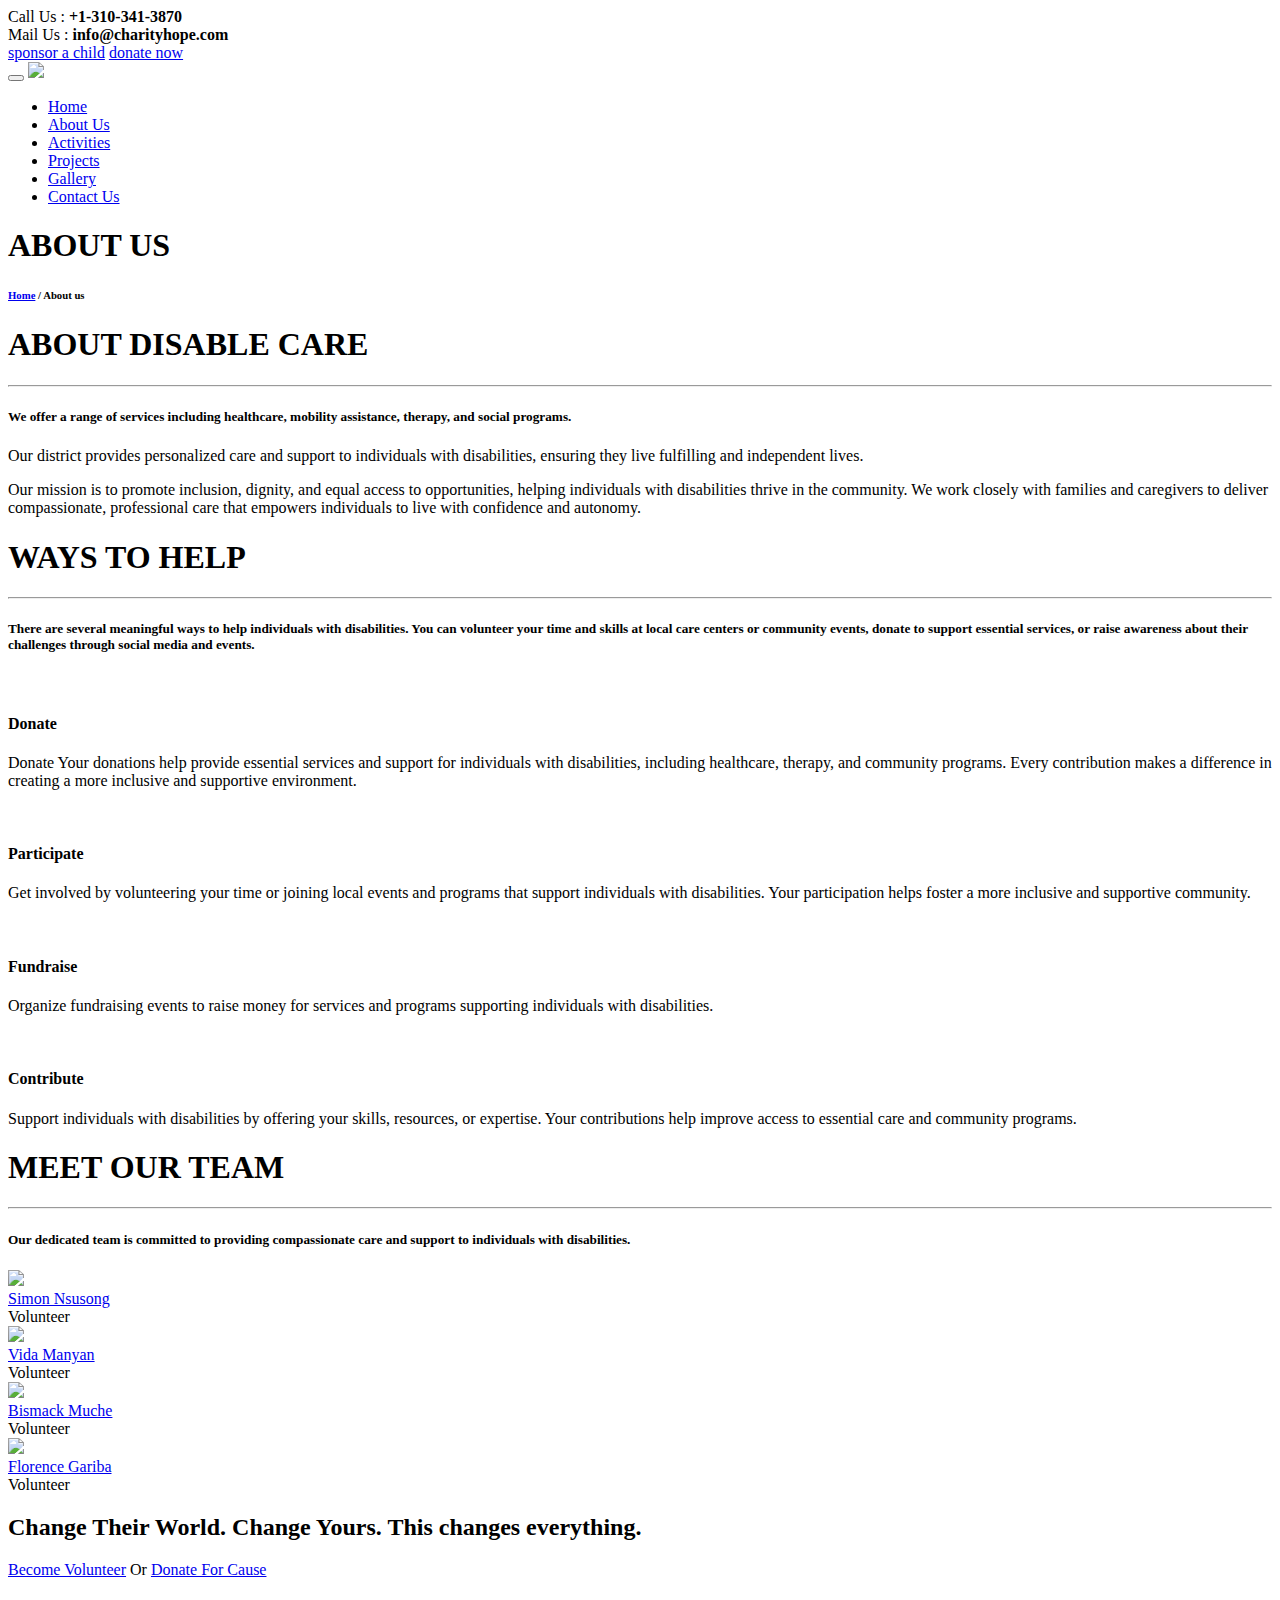
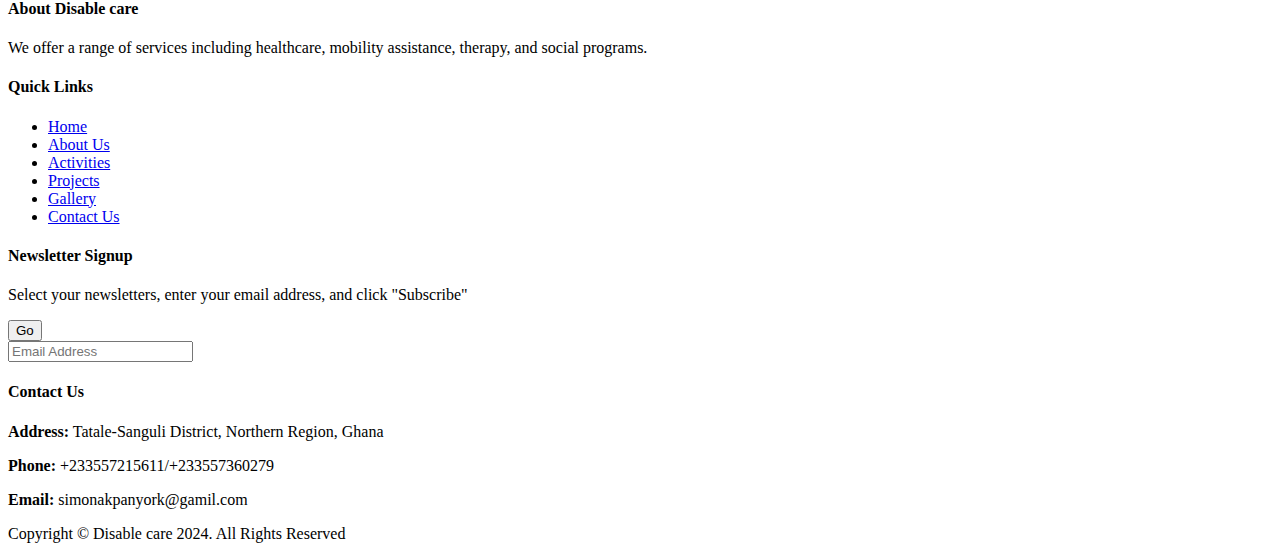
==== about-us.html @ 454b58a0 "Add files via upload" ====
<!--
Template Name: Charity Hope
Title: charity website template free download bootstrap Charity Hope
Description: charity website template with bootstrap framework for free download best suited for ngos charities.
Keyword: charity website template, bootstrap charity template free, charity website templates bootstrap, donation website template free, charity website templates bootstrap free download
Author: Bootstrap Website Templates
Author URI: https://bootstrapwebtemplates.com/
Template URI: https://bootstrapwebtemplates.com/free-download-bootstrap-charity-website-template
Tags: charity, charity hub, donate, donations, foundation, fundraising, ngo, non profit, non-profit, nonprofit, organization, social, volunteer, welfare, Causes
License: Creative Commons Attribution 3.0 Unported
License URL: http://creativecommons.org/licenses/by/3.0/
-->

<!DOCTYPE HTML>
<html class="no-js" lang="de">
<head>
<meta charset="utf-8">
<meta http-equiv="X-UA-Compatible" content="IE=edge">
<meta name="viewport" content="width=device-width, initial-scale=1.0">
<meta name="description" content="">
<meta name="keywords" content="">
<meta name="robots" content="index,follow">

<title>Disability </title>

<link href="css/font-awesome.min.css" rel="stylesheet">
<link href="css/animate.css" rel="stylesheet">
<link href="css/bootsnav.css" rel="stylesheet">
<link href="css/bootstrap.css" rel="stylesheet">
<link href="css/style.css" rel="stylesheet">

<link href='https://fonts.googleapis.com/css?family=Open+Sans:400,700' rel='stylesheet' type='text/css'> 
<link href="https://fonts.googleapis.com/css?family=Kaushan+Script" rel="stylesheet">  
</head>
<body>
<div class="topbar">
<div class="container">
<div class="row"> 
<div class="bar-phone">
<i class="fa fa-phone"></i> <span>Call Us :</span> <strong>+1-310-341-3870</strong>
</div>
<div class="bar-mail">
<i class="fa fa-envelope"></i> <span>Mail Us :</span> <strong>info@charityhope.com</strong>
</div>

</div>
</div>
</div>
<nav class="navbar navbar-default navbar-sticky bootsnav">
<div class="container">
<div class="row"> 
<div class="attr-nav">
<a class="sponsor-button" href="sponsor-a-child.html">sponsor a child</a>
<a class="donation" href="donate.html">donate now</a>
</div>           
<div class="navbar-header">
<button type="button" class="navbar-toggle" data-toggle="collapse" data-target="#navbar-menu">
<i class="fa fa-bars"></i>
</button>
<a class="navbar-brand logo" href="index.html"><img src="images/logo.png" class="img-responsive" /></a>
</div>
<div class="collapse navbar-collapse" id="navbar-menu">
<ul class="nav navbar-nav navbar-right" data-in="fadeInDown" data-out="fadeOutUp">
<li><a href="index.html">Home</a></li>
<li><a href="about-us.html">About Us</a></li>
<li><a href="activities.html">Activities</a></li>
<li><a href="projects.html">Projects</a></li>
<li><a href="gallery.html">Gallery</a></li>
<li><a href="contact.html">Contact Us</a></li>
</ul>
</div>
</div>
</div>
</nav>

<section id="inner-banner">
<div class="overlay">
<div class="container">
<div class="row"> 
<div class="col-sm-6"><h1>ABOUT US</h1></div>
<div class="col-sm-6">
  <h6 class="breadcrumb"><a href="index.html">Home</a> / About us</h6></div>
</div>
</div>
</div>
</section>

<section id="about-sec">
<div class="container">
<div class="row text-center">
<h1>ABOUT DISABLE CARE</h1>
<hr>
<h5> We offer a range of services including healthcare, mobility assistance, therapy, and social programs.</h5>
<p>Our district provides personalized care and support to individuals with disabilities, ensuring they live fulfilling and independent lives.</p>
<p>Our mission is to promote inclusion, dignity, and equal access to opportunities, helping individuals with disabilities thrive in the community. We work closely with families and caregivers to deliver compassionate, professional care that empowers individuals to live with confidence and autonomy.</p>
<div class="text-center">
</div>
</div>
</div>
</section>

<section id="help">
<div class="container">
<div class="row text-center">
<h1>WAYS TO HELP</h1>
<hr>
<h5>There are several meaningful ways to help individuals with disabilities. You can volunteer your time and skills at local care centers or community events, donate to support essential services, or raise awareness about their challenges through social media and events.</h5>
<div class="text-left"> 
<div class="col-md-6 clearfix top-off">
<div class="icon_circle"><i class="fa fa-heartbeat">&nbsp;</i></div>
<div class="help-text">
<h4>Donate</h4>
<div class="line line-50"></div>
<p>Donate

	Your donations help provide essential services and support for individuals with disabilities, including healthcare, therapy, and community programs. Every contribution makes a difference in creating a more inclusive and supportive environment.</p>
</div>
</div>
<div class="col-md-6 clearfix top-off">
<div class="icon_circle"><i class="fa fa-user-plus">&nbsp;</i></div>
<div class="help-text">
<h4>Participate</h4>
<div class="line line-50"></div>
<p>Get involved by volunteering your time or joining local events and programs that support individuals with disabilities. Your participation helps foster a more inclusive and supportive community.</p>
</div>
</div>
<div class="col-md-6 clearfix top-off">
<div class="icon_circle"><i class="fa fa-usd">&nbsp;</i></div>
<div class="help-text">
<h4>Fundraise</h4>
<div class="line line-50"></div>
<p>Organize fundraising events to raise money for services and programs supporting individuals with disabilities.</p>
</div>
</div>
<div class="col-md-6 clearfix top-off">
<div class="icon_circle"><i class="fa fa-credit-card">&nbsp;</i></div>
<div class="help-text">
<h4>Contribute</h4>
<div class="line line-50"></div>
<p>Support individuals with disabilities by offering your skills, resources, or expertise. Your contributions help improve access to essential care and community programs.</p>
</div>
</div>
</div>
</div>
</div>
</section>

<section id="team">
<div class="container">
<div class="row text-center">
<h1>MEET OUR TEAM</h1>
<hr>
<h5>Our dedicated team is committed to providing compassionate care and support to individuals with disabilities.</h5>
<div class="member col-xs-6 col-md-3">
<div class="inner">
<div class="avatar-inner"><img src="images/team1.jpg"></div>
<div class="info"><div class="name"><a href="#"> Simon Nsusong </a></div><div class="regency">Volunteer</div></div>
</div>
</div>

<div class="member col-xs-6 col-md-3">
<div class="inner">
<div class="avatar-inner"><img src="images/team2.jpg"></div>
<div class="info"><div class="name"><a href="#"> Vida Manyan </a></div><div class="regency">Volunteer</div></div>
</div>
</div>

<div class="member col-xs-6 col-md-3">
<div class="inner">
<div class="avatar-inner"><img src="images/team3.jpg"></div>
<div class="info"><div class="name"><a href="#"> Bismack Muche</a></div><div class="regency">Volunteer</div></div>
</div>
</div>

<div class="member col-xs-6 col-md-3">
<div class="inner">
<div class="avatar-inner"><img src="images/team4.jpg"></div>
<div class="info"><div class="name"><a href="#"> Florence Gariba</a></div><div class="regency">Volunteer</div></div>
</div>
</div>

</div>
</div>
</section>

<div class="callout">
<div class="container">
		<div class="row">
			<div class="col-md-6">
				<h2>Change Their World. Change Yours. This changes everything.</h2><!-- /.callout-title -->
			</div><!-- /.columns large-6 -->
			
			<div class="col-md-6">
				<div class="callout-actions">
					<a href="contact.html" class="button">Become Volunteer</a>

					<span class="callout-separator">
						<span>Or</span>
					</span>

					<a href="donate.html" class="button">Donate For Cause</a>
				</div><!-- /.callout-actions -->
			</div><!-- /.columns large-6 -->
		</div><!-- /.row -->
</div>
</div>

<footer class="footer">
		<div class="footer-body">
                <div class="container">
			<div class="row">
				<div class="col-md-3">
					<div class="footer-section">
						<h4 class="footer-section-title">About Disable care</h4><!-- /.footer-section-title -->
						
						<div class="footer-section-body">
							<p>We offer a range of services including healthcare, mobility assistance, therapy, and social programs.</p>
						</div><!-- /.footer-section-body -->
					</div><!-- /.footer-section -->
				</div><!-- /.columns large-3 medium-12 -->
				
				<div class="col-md-3">
					<div class="footer-section">
						<h4 class="footer-section-title">Quick Links</h4><!-- /.footer-section-title -->
						
						<div class="footer-section-body">
							<ul class="list-links">
								<li>
									<a href="index.html">Home</a>
								</li>
								
								<li>
									<a href="about-us.html">About Us</a>
								</li>
								
								<li>
									<a href="activities.html">Activities</a>
								</li>
                                <li>
									<a href="projects.html">Projects</a>
								</li>
								
								<li>
									<a href="gallery.html">Gallery</a>
								</li>
								
								<li>
									<a href="contact.html">Contact Us</a>
								</li>
								
							</ul><!-- /.list-links -->

						</div><!-- /.footer-section-body -->
					</div><!-- /.footer-section -->
				</div><!-- /.columns large-3 medium-12 -->
				
				<div class="col-md-3">
					<div class="footer-section">
						<h4 class="footer-section-title">Newsletter Signup</h4><!-- /.footer-section-title -->
						
						<div class="footer-section-body">
							<p>Select your newsletters, enter your email address, and click "Subscribe"</p>

							<div class="subscribe">
								<form action="?" method="post">
									<input type="submit" value="Go" class="subscribe-btn">
									
									<div class="subscribe-inner">
										<input type="email" id="mail" name="mail" value="" placeholder="Email Address" class="subscribe-field">
									</div><!-- /.subscribe-inner -->
								</form>
							</div><!-- /.subscribe -->
						</div><!-- /.footer-section-body -->
					</div><!-- /.footer-section -->
				</div><!-- /.columns large-3 medium-12 -->
				
				<div class="col-md-3">
					<div class="footer-section">
						<h4 class="footer-section-title">Contact Us</h4><!-- /.footer-section-title -->
						
						<div class="footer-section-body">
							<p><b>Address:</b> Tatale-Sanguli District, Northern Region, Ghana</p>

							<div class="footer-contacts">
								<p>
									<b>
										<i class="fa fa-phone"></i> Phone:
									</b>

									+233557215611/+233557360279
								</p>
								
								<p>
									<b>
										<i class="fa fa-envelope-o"></i> Email:
									</b>

									simonakpanyork@gamil.com
								</p>
							</div><!-- /.footer-contacts -->
						</div><!-- /.footer-section-body -->
					</div><!-- /.footer-section -->
				</div><!-- /.columns large-3 medium-12 -->
			</div><!-- /.row -->
		</div>
        </div><!-- /.footer-body -->

		<div class="bwt-footer-copyright">
<div class="container">
<div class="row">
<div class="col-md-6 copyright">
<div class="left-text">Copyright &copy; Disable care 2024. All Rights Reserved</div>
</div>
        </div>
        </div>
        </div>
	</footer>

<script type="text/javascript" src="js/jquery.min.js"></script>
<script src="js/bootstrap.js"></script>
<script src="js/bootsnav.js"></script>
<script src="js/banner.js"></script>  
<script src="js/script.js"></script>
</body>
</html>
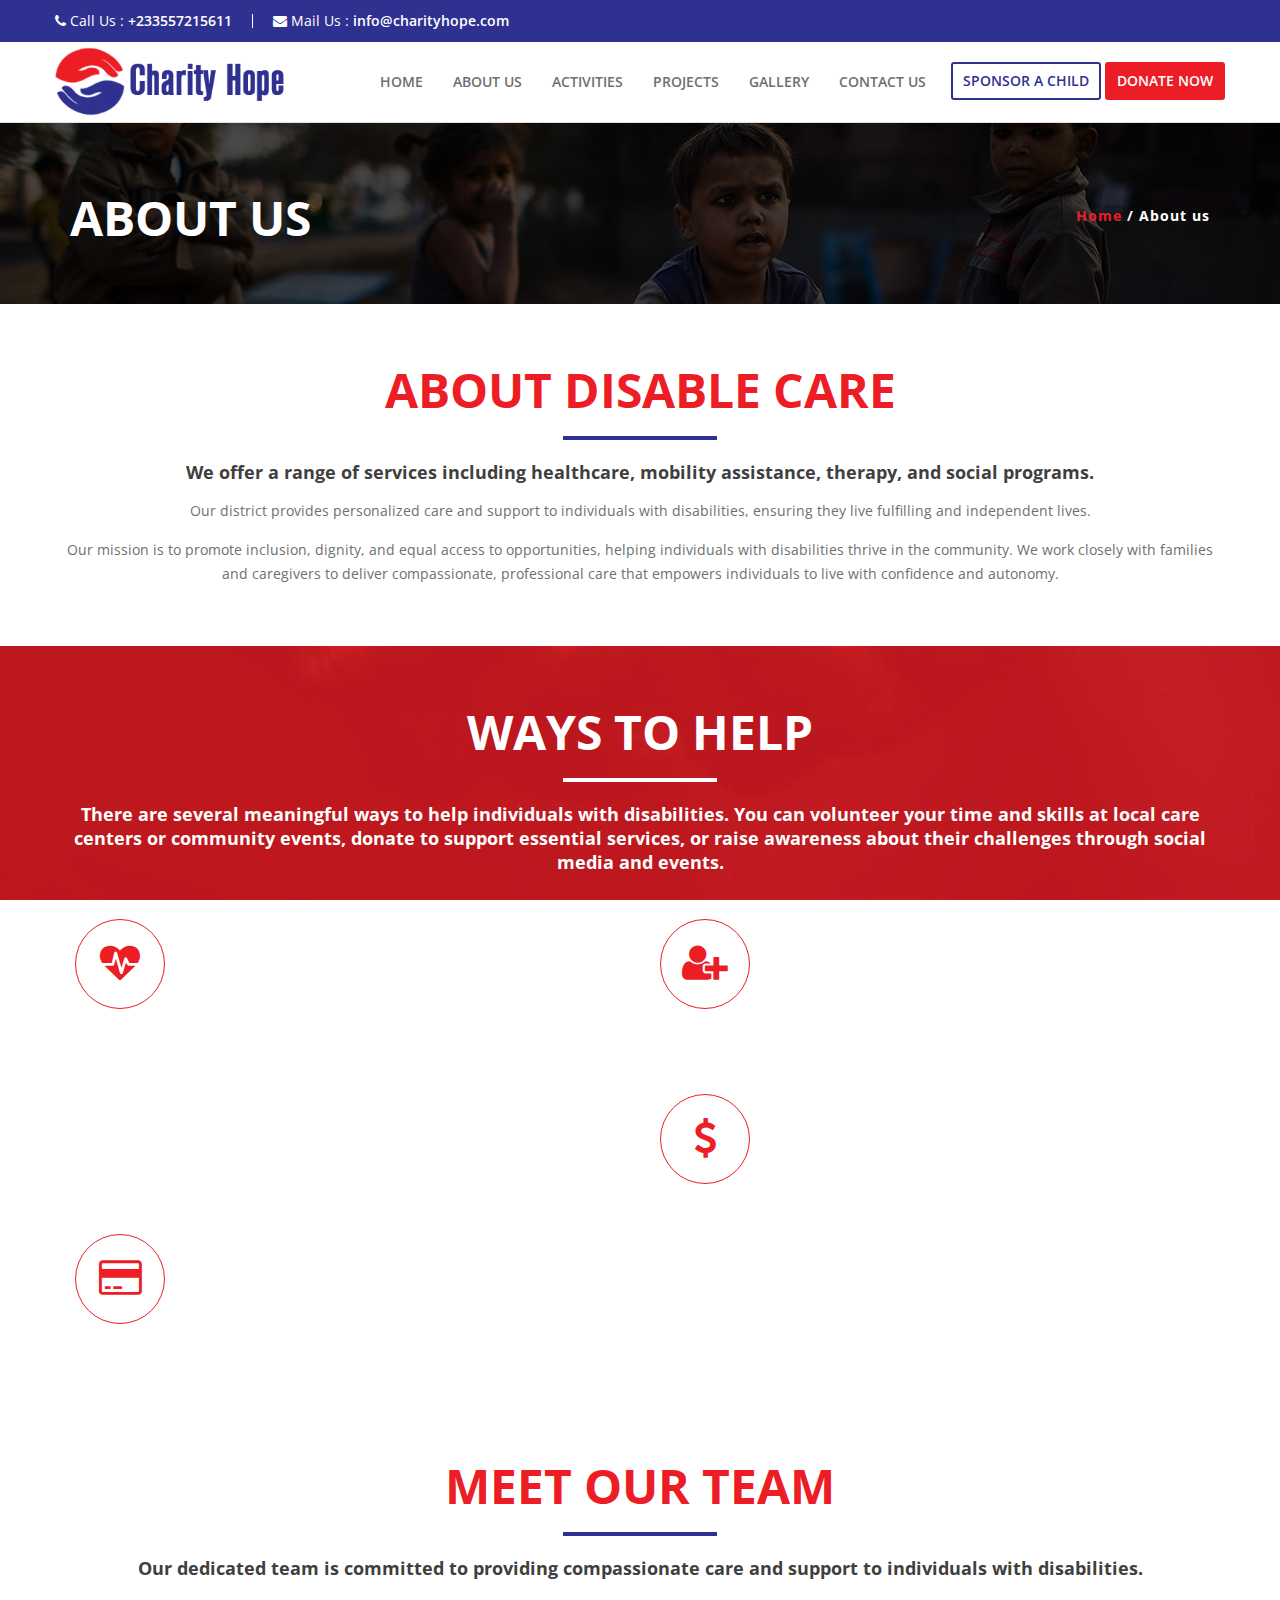
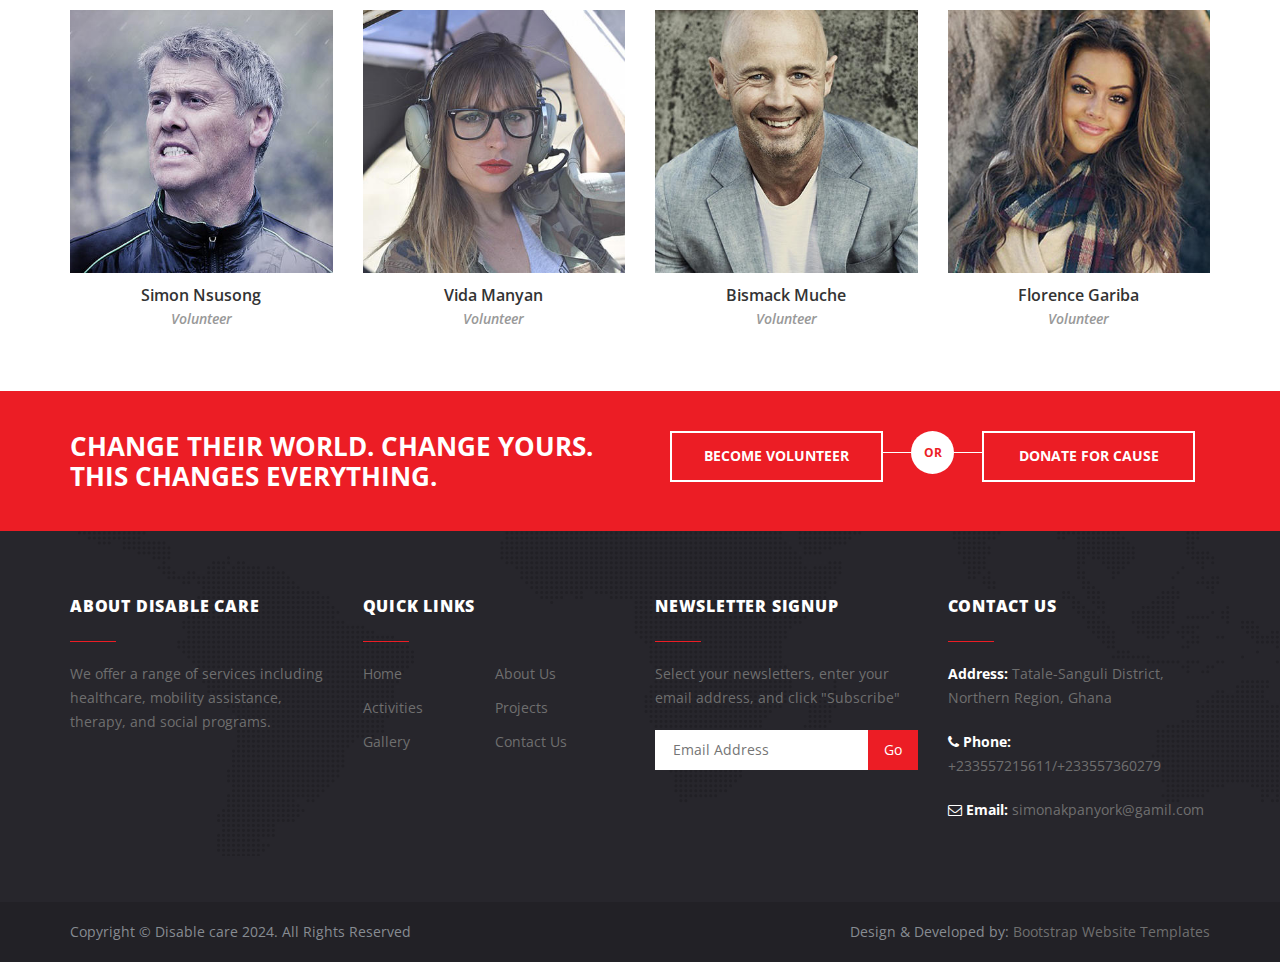
==== commit 311a267f: "number change" ====
--- a/about-us.html
+++ b/about-us.html
@@ -37,7 +37,7 @@
 <div class="container">
 <div class="row"> 
 <div class="bar-phone">
-<i class="fa fa-phone"></i> <span>Call Us :</span> <strong>+1-310-341-3870</strong>
+<i class="fa fa-phone"></i> <span>Call Us :</span> <strong>+233557215611</strong>
 </div>
 <div class="bar-mail">
 <i class="fa fa-envelope"></i> <span>Mail Us :</span> <strong>info@charityhope.com</strong>
--- a/css/bootsnav.css
+++ b/css/bootsnav.css
@@ -0,0 +1,1508 @@
+/* ==============================================================
+
+Template name : Bootsnav - Multi Purpose Header
+Categorie : Bootstrap Menu in CSS
+Author : adamnurdin01
+Version : v.1.1
+Created : 2016-06-02
+Last update : 2016-06-11
+
+============================================================== */
+
+/* MEGAMENU STYLE
+=================================*/
+nav.bootsnav .dropdown.megamenu-fw {
+    position: static;
+}
+
+nav.bootsnav .container {
+    position: relative;
+}
+
+nav.bootsnav .megamenu-fw .dropdown-menu {
+    left: auto;
+}
+
+nav.bootsnav .megamenu-content {
+    padding: 15px;
+    width: 100% !important;
+}
+
+nav.bootsnav .megamenu-content .title{
+    margin-top: 0;
+}
+
+nav.bootsnav .dropdown.megamenu-fw .dropdown-menu {
+    left: 0;
+    right: 0;
+}
+
+/* Navbar
+=================================*/
+nav.navbar.bootsnav{
+    margin-bottom: 0;
+    -moz-border-radius: 0px;
+    -webkit-border-radius: 0px;
+    -o-border-radius: 0px;
+    border-radius: 0px;
+    background-color: #fff;
+    border: none;
+    border-bottom: solid 1px #e0e0e0;
+    z-index: 9;
+}
+
+nav.navbar.bootsnav ul.nav > li > a{
+    color: #6f6f6f;
+    background-color: transparent !important;
+	text-transform:uppercase;
+	font-size:14px;
+	letter-spacing:0px;
+}
+
+nav.navbar.bootsnav ul.nav li.megamenu-fw > a:hover,
+nav.navbar.bootsnav ul.nav li.megamenu-fw > a:focus,
+nav.navbar.bootsnav ul.nav li.active > a:hover,
+nav.navbar.bootsnav ul.nav li.active > a:focus,
+nav.navbar.bootsnav ul.nav li.active > a{
+    background-color: transparent;
+}
+
+nav.navbar.bootsnav .navbar-toggle{
+    background-color: #fff !important;
+    border: none;
+    padding: 0;
+    font-size: 18px;
+    position: relative;
+    top: 5px;
+}
+
+nav.navbar.bootsnav ul.nav .dropdown-menu .dropdown-menu{
+    top: 0;
+    left: 100%;
+}
+
+nav.navbar.bootsnav ul.nav ul.dropdown-menu > li > a{
+    white-space:normal;
+}
+
+
+ul.menu-col{
+    padding: 0;
+    margin: 0;
+    list-style: none;
+}
+
+ul.menu-col li a{
+    color: #6f6f6f;
+}
+
+ul.menu-col li a:hover,
+ul.menu-col li a:focus{
+    text-decoration: none;
+}
+
+/* Navbar Full
+=================================*/
+nav.bootsnav.navbar-full{
+    padding-bottom: 10px;
+    padding-top: 10px;
+}
+
+nav.bootsnav.navbar-full .navbar-header{
+    display: block;
+    width: 100%;
+}
+
+nav.bootsnav.navbar-full .navbar-toggle{
+    display: inline-block;
+    margin-right: 0;
+    position: relative;
+    top: 0;
+    font-size: 30px;
+    -webkit-transition: all 1s ease-in-out;
+	-moz-transition: all 1s ease-in-out;
+	-o-transition: all 1s ease-in-out;
+	-ms-transition: all 1s ease-in-out;
+	transition: all 1s ease-in-out;
+}
+
+nav.bootsnav.navbar-full .navbar-collapse{
+    position: fixed;
+    width: 100%;
+    height: 100% !important;
+    top: 0;
+    left: 0;
+    padding: 0;
+    display: none !important;
+    z-index: 9;
+}
+
+nav.bootsnav.navbar-full .navbar-collapse.in{
+    display: block !important;
+}
+
+nav.bootsnav.navbar-full .navbar-collapse .nav-full{
+    overflow: auto;
+}
+
+nav.bootsnav.navbar-full .navbar-collapse .wrap-full-menu{
+    display: table-cell;
+    vertical-align: middle;
+    background-color: #fff;
+    overflow: auto;
+}
+
+nav.bootsnav.navbar-full .navbar-collapse .nav-full::-webkit-scrollbar {
+    width: 0;
+}
+
+nav.bootsnav.navbar-full .navbar-collapse .nav-full::-moz-scrollbar {
+    width: 0;
+}
+
+nav.bootsnav.navbar-full .navbar-collapse .nav-full::-ms-scrollbar {
+    width: 0;
+}
+
+nav.bootsnav.navbar-full .navbar-collapse .nav-full::-o-scrollbar {
+    width: 0;
+}
+
+
+nav.bootsnav.navbar-full .navbar-collapse ul.nav{
+    display: block;
+    width: 100%;
+    overflow: auto;
+}
+
+nav.bootsnav.navbar-full .navbar-collapse ul.nav a:hover,
+nav.bootsnav.navbar-full .navbar-collapse ul.nav a:focus,
+nav.bootsnav.navbar-full .navbar-collapse ul.nav a{
+    background-color: transparent;
+}
+
+nav.bootsnav.navbar-full .navbar-collapse ul.nav > li{
+    float: none;
+    display: block;
+    text-align: center;
+}
+
+nav.bootsnav.navbar-full .navbar-collapse ul.nav > li > a{
+    display: table;
+    margin: auto;
+    text-transform: uppercase;
+    font-weight: bold;
+    letter-spacing: 2px;
+    font-size: 24px;
+    padding: 10px 15px;
+}
+
+li.close-full-menu > a{
+    padding-top: 0px !important;
+    padding-bottom: 0px !important;
+}
+
+li.close-full-menu{
+    padding-top: 30px !important;
+    padding-bottom: 30px !important;
+}
+
+/* Atribute Navigation
+=================================*/
+.attr-nav{
+    float: right;
+    display: inline-block;
+    margin-left: 40px;
+    margin-right: 0px;
+}
+
+.attr-nav > ul{
+    padding: 0;
+    margin: 0 0 -7px 0;
+    list-style: none;
+    display: inline-block;
+}
+
+.attr-nav > ul > li{
+    float: left;
+    display: block;
+}
+
+.attr-nav > ul > li > a{
+    color: #6f6f6f;
+    display: block;
+    padding: 28px 15px;
+    position: relative;
+}
+
+.attr-nav > ul > li > a span.badge{
+    position: absolute;
+    top: 50%;
+    margin-top: -15px;
+    right: 5px;
+    font-size: 10px;
+    padding: 0;
+    width: 15px;
+    height: 15px;
+    padding-top: 2px;
+}
+
+.attr-nav > ul > li.dropdown ul.dropdown-menu{
+    -moz-border-radius: 0px;
+    -webkit-border-radius: 0px;
+    -o-border-radius: 0px;
+    border-radius: 0px;
+    -moz-box-shadow: 0px 0px 0px;
+    -webkit-box-shadow: 0px 0px 0px;
+    -o-box-shadow: 0px 0px 0px;
+    box-shadow: 0px 0px 0px;
+    border: solid 1px #e0e0e0;
+}
+
+ul.cart-list{
+    padding: 0 !important;
+    width: 250px !important;
+}
+
+ul.cart-list > li{
+    position: relative;
+    border-bottom: solid 1px #efefef;
+    padding: 15px 15px 23px 15px !important;
+}
+
+ul.cart-list > li > a.photo{
+    padding: 0 !important;
+    margin-right: 15px;
+    float: left;
+    display: block;
+    width: 50px;
+    height: 50px;
+    left: 15px;
+    top: 15px;
+}
+
+ul.cart-list > li img{
+    width: 50px;
+    height: 50px;
+    border: solid 1px #efefef;
+}
+
+ul.cart-list > li > h6{
+    margin: 0;
+}
+
+ul.cart-list > li > h6 > a.photo{
+    padding: 0 !important;
+    display: block;
+}
+
+ul.cart-list > li > p{
+    margin-bottom: 0;
+}
+
+ul.cart-list > li.total{
+    background-color: #f5f5f5;
+    padding-bottom: 15px !important;
+}
+
+ul.cart-list > li.total > .btn{
+    display: inline-block;
+    border-bottom: solid 1px #efefef !important;
+}
+
+ul.cart-list > li .price{
+    font-weight: bold;
+}
+
+ul.cart-list > li.total > span{
+    padding-top: 8px;
+}
+
+/* Top Search
+=================================*/
+.top-search{
+    background-color: #333;
+    padding: 10px 0;
+    display: none;
+}
+
+.top-search input.form-control{
+    background-color: transparent;
+    border: none;
+    -moz-box-shadow: 0px 0px 0px;
+    -webkit-box-shadow: 0px 0px 0px;
+    -o-box-shadow: 0px 0px 0px;
+    box-shadow: 0px 0px 0px;
+    color: #fff;
+    height: 40px;
+    padding: 0 15px;
+}
+
+.top-search .input-group-addon{
+    background-color: transparent;
+    border: none;
+    color: #fff;
+    padding-left: 0;
+    padding-right: 0;
+}
+
+.top-search .input-group-addon.close-search{
+    cursor: pointer;
+}
+
+/* Side Menu
+=================================*/
+body{
+    -webkit-transition: all 0.3s ease-in-out;
+	-moz-transition: all 0.3s ease-in-out;
+	-o-transition: all 0.3s ease-in-out;
+	-ms-transition: all 0.3s ease-in-out;
+	transition: all 0.3s ease-in-out;
+}
+
+body.on-side{
+    margin-left: -280px;
+}
+
+.side{
+    position: fixed;
+    top: 0;
+    right: -280px;
+    width: 280px;
+    padding: 25px 30px;
+    height: 100%;
+    display: block;
+    background-color: #333;
+    -webkit-transition: all 0.3s ease-in-out;
+	-moz-transition: all 0.3s ease-in-out;
+	-o-transition: all 0.3s ease-in-out;
+	-ms-transition: all 0.3s ease-in-out;
+	transition: all 0.3s ease-in-out;
+    z-index: 9;
+}
+
+.side.on{
+    right: 0;
+}
+
+.side .close-side{
+    float: right;
+    color: #fff;
+    position: relative;
+    z-index: 2;
+    font-size: 16px;
+}
+
+.side .widget{
+    position: relative;
+    z-index: 1;
+    margin-bottom: 25px;
+}
+
+.side .widget .title{
+    color: #fff;
+    margin-bottom: 15px;
+}
+
+.side .widget ul.link{
+    padding: 0;
+    margin: 0;
+    list-style: none;
+}
+
+.side .widget ul.link li a{
+    color: #9f9f9f;
+    letter-spacing: 1px;
+}
+
+.side .widget ul.link li a:focus,
+.side .widget ul.link li a:hover{
+    color: #fff;
+    text-decoration: none;
+}
+
+/* Share
+=================================*/
+nav.navbar.bootsnav .share{
+    padding: 0 30px;
+    margin-bottom: 30px;
+}
+
+nav.navbar.bootsnav .share ul{
+    display: inline-block;
+    padding: 0;
+    margin: 0 0 -7px 0;
+    list-style: none;
+}
+
+nav.navbar.bootsnav .share ul > li{
+    float: left;
+    display: block;
+    margin-right: 5px;
+}
+
+nav.navbar.bootsnav .share ul > li > a{
+    display: table-cell;
+    vertical-align: middle;
+    text-align: center;
+    width: 35px;
+    height: 35px;
+    -moz-border-radius: 50%;
+    -webkit-border-radius: 50%;
+    -o-border-radius: 50%;
+    border-radius: 50%;
+    background-color: #cfcfcf;
+    color: #fff;
+}
+
+/* Transparent
+=================================*/
+nav.navbar.bootsnav.navbar-fixed{
+    position: fixed;
+    display: block;
+    width: 100%;
+}
+
+nav.navbar.bootsnav.no-background{
+    -webkit-transition: all 1s ease-in-out;
+	-moz-transition: all 1s ease-in-out;
+	-o-transition: all 1s ease-in-out;
+	-ms-transition: all 1s ease-in-out;
+	transition: all 1s ease-in-out;
+}
+
+/* Navbar Sticky
+=================================*/
+.wrap-sticky{
+    position: relative;
+    -webkit-transition: all 0.3s ease-in-out;
+	-moz-transition: all 0.3s ease-in-out;
+	-o-transition: all 0.3s ease-in-out;
+	-ms-transition: all 0.3s ease-in-out;
+	transition: all 0.3s ease-in-out;
+}
+
+.wrap-sticky nav.navbar.bootsnav{
+    position: absolute;
+    width: 100%;
+    left: 0;
+    top: 0;
+	z-index:999999;
+}
+
+.wrap-sticky nav.navbar.bootsnav.sticked{
+    position: fixed;
+    -webkit-transition: all 0.2s ease-in-out;
+	-moz-transition: all 0.2s ease-in-out;
+	-o-transition: all 0.2s ease-in-out;
+	-ms-transition: all 0.2s ease-in-out;
+	transition: all 0.2s ease-in-out;
+}
+
+body.on-side .wrap-sticky nav.navbar.bootsnav.sticked{
+    left: -280px;
+}
+
+/* Navbar Responsive
+=================================*/
+@media (min-width: 1024px) and (max-width:1400px) {
+    body.wrap-nav-sidebar .wrapper .container{
+        width: 100%;
+        padding-left: 30px;
+        padding-right: 30px;
+    }
+}
+
+@media (min-width: 1024px) {
+    /* General Navbar
+    =================================*/
+    nav.navbar.bootsnav ul.nav .dropdown-menu .dropdown-menu{
+        margin-top: -2px;
+    }
+
+    nav.navbar.bootsnav ul.nav.navbar-right .dropdown-menu .dropdown-menu{
+        left: -200px;
+    }
+    
+    nav.navbar.bootsnav ul.nav > li > a{
+        padding: 30px 0 30px 30px;
+        font-weight: 600;
+    }
+    nav.navbar.bootsnav ul.dropdown-menu.megamenu-content .content ul.menu-col li a:hover, .side .widget ul.link li a:hover, .side .widget ul.link li a:focus, .check-list li::before, ul.cart-list > li > h6 > a, .attr-nav > ul > li > a:hover, .attr-nav > ul > li > a:focus, nav.navbar-sidebar ul.nav li.dropdown.on > a, nav.navbar-sidebar .dropdown .megamenu-content .col-menu.on .title, nav.navbar-sidebar ul.nav li.dropdown ul.dropdown-menu li a:hover, nav.navbar ul.nav li.dropdown.on > a, nav.navbar.navbar-inverse ul.nav li.dropdown.on > a, nav.navbar-sidebar ul.nav li.dropdown.on ul.dropdown-menu li.dropdown.on > a, nav.navbar .dropdown .megamenu-content .col-menu.on .title, nav.navbar ul.nav > li > a:hover, nav.navbar ul.nav > li.active > a:hover, nav.navbar ul.nav li.active > a, nav.navbar li.dropdown ul.dropdown-menu > li a:hover{
+	color: #ec1d25;	
+	}
+    nav.navbar.bootsnav ul.nav > li.dropdown > a.dropdown-toggle:after{
+        font-family: 'FontAwesome';
+        content: "\f0d7";
+        margin-left: 5px;
+        margin-top: 2px;
+    }
+    
+    nav.navbar.bootsnav li.dropdown ul.dropdown-menu{
+        -moz-box-shadow: 0px 0px 0px;
+        -webkit-box-shadow: 0px 0px 0px;
+        -o-box-shadow: 0px 0px 0px;
+        box-shadow: 0px 0px 0px;
+        -moz-border-radius: 0px;
+        -webkit-border-radius: 0px;
+        -o-border-radius: 0px;
+        border-radius: 0px;
+        padding: 0;
+        width: 200px;
+        background: #fff;
+        border: solid 1px #e0e0e0;
+        border-top: solid 5px;
+    }
+    
+    nav.navbar.bootsnav li.dropdown ul.dropdown-menu > li a:hover,
+    nav.navbar.bootsnav li.dropdown ul.dropdown-menu > li a:hover{
+        background-color: transparent;
+    }
+    
+    nav.navbar.bootsnav li.dropdown ul.dropdown-menu > li > a{
+        padding: 10px 15px;
+        border-bottom: solid 1px #eee;
+        color: #6f6f6f;
+    }
+    
+    nav.navbar.bootsnav li.dropdown ul.dropdown-menu > li:last-child > a{
+        border-bottom: none;
+    }
+    
+    nav.navbar.bootsnav ul.navbar-right li.dropdown ul.dropdown-menu li a{
+        text-align: right;
+    }
+    
+    nav.navbar.bootsnav li.dropdown ul.dropdown-menu li.dropdown > a.dropdown-toggle:before{
+        font-family: 'FontAwesome';
+        float: right;
+        content: "\f105";
+        margin-top: 0;
+    }
+    
+    nav.navbar.bootsnav ul.navbar-right li.dropdown ul.dropdown-menu li.dropdown > a.dropdown-toggle:before{
+        font-family: 'FontAwesome';
+        float: left;
+        content: "\f104";
+        margin-top: 0;
+    }
+    
+    nav.navbar.bootsnav li.dropdown ul.dropdown-menu ul.dropdown-menu{
+        top: -3px;
+    }
+    
+    nav.navbar.bootsnav ul.dropdown-menu.megamenu-content{
+        padding: 0 15px !important;
+    }
+    
+    nav.navbar.bootsnav ul.dropdown-menu.megamenu-content > li{
+       padding: 25px 0 20px;
+    }
+    
+    nav.navbar.bootsnav ul.dropdown-menu.megamenu-content.tabbed{
+        padding: 0;
+    }
+    
+    nav.navbar.bootsnav ul.dropdown-menu.megamenu-content.tabbed > li{
+        padding: 0;
+    }
+    
+    nav.navbar.bootsnav ul.dropdown-menu.megamenu-content .col-menu{
+        padding: 0 30px;
+        margin: 0 -0.5px;
+        border-left: solid 1px #f0f0f0;
+        border-right: solid 1px #f0f0f0;
+    }
+    
+    nav.navbar.bootsnav ul.dropdown-menu.megamenu-content .col-menu:first-child{
+        border-left: none;
+    }
+    
+    nav.navbar.bootsnav ul.dropdown-menu.megamenu-content .col-menu:last-child{
+        border-right: none;
+    }
+    
+    nav.navbar.bootsnav ul.dropdown-menu.megamenu-content .content{
+        display: none;
+    }
+    
+    nav.navbar.bootsnav ul.dropdown-menu.megamenu-content .content ul.menu-col li a{
+        text-align: left;
+        padding: 5px 0;
+        display: block;
+        width: 100%;
+        margin-bottom: 0;
+        border-bottom: none;
+        color: #6f6f6f;
+    }
+    
+    nav.navbar.bootsnav.on ul.dropdown-menu.megamenu-content .content{
+        display: block !important;
+        height: auto !important;
+    }
+    
+    /* Navbar Transparent
+    =================================*/  
+    nav.navbar.bootsnav.no-background{
+        background-color: transparent;
+        border: none;
+    }
+    
+    nav.navbar.bootsnav.navbar-transparent .attr-nav{
+        padding-left: 15px;
+        margin-left: 30px;
+    }
+    
+    nav.navbar.bootsnav.navbar-transparent.white{
+        background-color: rgba(255,255,255,0.3);
+        border-bottom: solid 1px #bbb;
+    }
+    
+    nav.navbar.navbar-inverse.bootsnav.navbar-transparent.dark,
+    nav.navbar.bootsnav.navbar-transparent.dark{
+        background-color: rgba(0,0,0,0.3);
+        border-bottom: solid 1px #555;
+    }
+    
+    nav.navbar.bootsnav.navbar-transparent.white .attr-nav{
+        border-left: solid 1px #bbb;
+    }
+    
+    nav.navbar.navbar-inverse.bootsnav.navbar-transparent.dark .attr-nav,
+    nav.navbar.bootsnav.navbar-transparent.dark .attr-nav{
+        border-left: solid 1px #555;
+    }
+    
+    nav.navbar.bootsnav.no-background.white .attr-nav > ul > li > a,
+    nav.navbar.bootsnav.navbar-transparent.white .attr-nav > ul > li > a,
+    nav.navbar.bootsnav.navbar-transparent.white ul.nav > li > a,
+    nav.navbar.bootsnav.no-background.white ul.nav > li > a{
+        color: #fff;
+    }
+    
+    nav.navbar.bootsnav.navbar-transparent.dark .attr-nav > ul > li > a,
+    nav.navbar.bootsnav.navbar-transparent.dark ul.nav > li > a{
+        color: #eee;
+    }
+    
+    nav.navbar.bootsnav.navbar-fixed.navbar-transparent .logo-scrolled,
+    nav.navbar.bootsnav.navbar-fixed.no-background .logo-scrolled{
+        display: none;
+    }
+
+    nav.navbar.bootsnav.navbar-fixed.navbar-transparent .logo-display,
+    nav.navbar.bootsnav.navbar-fixed.no-background .logo-display{
+        display: block;
+    }
+
+    nav.navbar.bootsnav.navbar-fixed .logo-display{
+        display: none;
+    }
+
+    nav.navbar.bootsnav.navbar-fixed .logo-scrolled{
+        display: block;
+    }
+    
+    /* Atribute Navigation
+    =================================*/    
+    .attr-nav > ul > li.dropdown ul.dropdown-menu{
+        margin-top: 0;
+        margin-left: 55px;
+        width: 250px;
+        left: -250px;
+    }
+    
+    /* Menu Center
+    =================================*/
+    nav.navbar.bootsnav.menu-center .container{
+        position: relative;
+    }
+    
+    nav.navbar.bootsnav.menu-center ul.nav.navbar-center{
+        float:none;
+        margin: 0 auto;
+        display: table;
+        table-layout: fixed;
+    }
+    
+    nav.navbar.bootsnav.menu-center .navbar-header,
+    nav.navbar.bootsnav.menu-center .attr-nav{
+        position: absolute;
+    }
+    
+    nav.navbar.bootsnav.menu-center .attr-nav{
+        right: 15px;
+    }
+    
+    /* Navbar Brand top
+    =================================*/
+    nav.bootsnav.navbar-brand-top .navbar-header{
+        display: block;
+        width: 100%;
+        text-align: center;
+    }
+    
+    nav.bootsnav.navbar-brand-top ul.nav > li.dropdown > ul.dropdown-menu{
+        margin-top: 2px;
+    }
+    
+    nav.bootsnav.navbar-brand-top ul.nav > li.dropdown.megamenu-fw > ul.dropdown-menu{
+        margin-top: 0;
+    }
+    
+    nav.bootsnav.navbar-brand-top .navbar-header .navbar-brand{
+        display: inline-block;
+        float: none;
+        margin: 0;
+    }
+    
+    nav.bootsnav.navbar-brand-top .navbar-collapse{
+        text-align: center;
+    }
+    
+    nav.bootsnav.navbar-brand-top ul.nav{
+        display: inline-block;
+        float: none;
+        margin: 0 0 -5px 0;
+    }
+    
+    /* Navbar Center
+    =================================*/
+    nav.bootsnav.brand-center .navbar-header{
+        display: block;
+        width: 100%;
+        position: absolute;
+        text-align: center;
+        top: 0;
+        left: 0;
+    }
+    
+    nav.bootsnav.brand-center .navbar-brand{
+        display: inline-block;
+        float: none;
+    }
+    
+    nav.bootsnav.brand-center .navbar-collapse{
+        text-align: center;
+        display: inline-block;
+        padding-left: 0;
+        padding-right: 0;
+    }
+    
+    nav.bootsnav.brand-center ul.nav > li.dropdown > ul.dropdown-menu{
+        margin-top: 2px;
+    }
+    
+    nav.bootsnav.brand-center ul.nav > li.dropdown.megamenu-fw > ul.dropdown-menu{
+        margin-top: 0;
+    }
+    
+    nav.bootsnav.brand-center .navbar-collapse .col-half{
+        width: 50%;
+        float: left;
+        display: block;
+    }
+    
+    nav.bootsnav.brand-center .navbar-collapse .col-half.left{
+        text-align: right;
+        padding-right: 100px;
+    }
+    
+    nav.bootsnav.brand-center .navbar-collapse .col-half.right{
+        text-align: left;
+        padding-left: 100px;
+    }
+    
+    nav.bootsnav.brand-center ul.nav{
+        float: none !important;
+        margin-bottom: -5px !important;
+        display: inline-block !important;
+    }
+    
+    nav.bootsnav.brand-center ul.nav.navbar-right{
+        margin: 0;
+    }
+    
+    nav.bootsnav.brand-center.center-side .navbar-collapse .col-half.left{
+        text-align: left;
+        padding-right: 100px;
+    }
+    
+    nav.bootsnav.brand-center.center-side .navbar-collapse .col-half.right{
+        text-align: right;
+        padding-left: 100px;
+    }
+    
+    /* Navbar Sidebar
+    =================================*/
+    body.wrap-nav-sidebar .wrapper{
+        padding-left: 260px; 
+        overflow-x: hidden;
+    }
+
+    nav.bootsnav.navbar-sidebar{
+        position: fixed;
+        width: 260px;
+        overflow: hidden;
+        left: 0;
+        padding: 0  0 0 0 !important;
+        background: #fff;
+        -moz-box-shadow: 1px 0px 1px 0px #eee;
+        -webkit-box-shadow: 1px 0px 1px 0px #eee;
+        -o-box-shadow: 1px 0px 1px 0px #eee;
+        box-shadow: 1px 0px 1px 0px #eee;
+    }  
+    
+    nav.bootsnav.navbar-sidebar .scroller{
+        width: 280px;
+        overflow-y:auto;
+        overflow-x: hidden;
+    }
+
+    nav.bootsnav.navbar-sidebar .container-fluid,
+    nav.bootsnav.navbar-sidebar .container{
+        padding: 0 !important;
+    }
+
+    nav.bootsnav.navbar-sidebar .navbar-header{
+        float: none;
+        display: block;
+        width: 260px;
+        padding: 10px 15px;
+        margin: 10px 0 0 0 !important;
+    }
+    
+    nav.bootsnav.navbar-sidebar .navbar-collapse{
+        padding: 0 !important;
+        width: 260px;
+    }
+
+    nav.bootsnav.navbar-sidebar ul.nav{
+        float: none;
+        display: block;
+        width: 100%;
+        padding: 0 15px !important;
+        margin: 0 0 30px 0;
+    }
+
+    nav.bootsnav.navbar-sidebar ul.nav li{
+        float: none !important;
+    }
+    
+    nav.bootsnav.navbar-sidebar ul.nav > li > a{
+        padding: 10px 15px;
+        font-weight: bold;
+    }
+    
+    nav.bootsnav.navbar-sidebar ul.nav > li.dropdown > a:after{
+        float: right;
+    }
+    
+    nav.bootsnav.navbar-sidebar ul.nav li.dropdown ul.dropdown-menu{
+        left: 100%;
+        top: 0;
+        position: relative !important;
+        left: 0 !important;
+        width: 100% !important;
+        height: auto !important;
+        background-color: transparent;
+        border: none !important;
+        padding: 0;
+        -moz-box-shadow: 0px 0px 0px;
+        -webkit-box-shadow: 0px 0px 0px;
+        -o-box-shadow: 0px 0px 0px;
+        box-shadow: 0px 0px 0px;
+    }
+    
+    nav.bootsnav.navbar-sidebar ul.nav .megamenu-content .col-menu{
+        border: none !important;
+    }
+    
+    nav.bootsnav.navbar-sidebar ul.nav > li.dropdown > ul.dropdown-menu{
+        margin-bottom: 15px;
+    }
+    
+    nav.bootsnav.navbar-sidebar ul.nav li.dropdown ul.dropdown-menu{
+        padding-left: 0;
+        float: none;
+        margin-bottom: 0;
+    }
+    
+    nav.bootsnav.navbar-sidebar ul.nav li.dropdown ul.dropdown-menu li a{
+        padding:  5px 15px;
+        color: #6f6f6f;
+        border: none;
+    }
+    
+    nav.bootsnav.navbar-sidebar ul.nav li.dropdown ul.dropdown-menu ul.dropdown-menu{
+        padding-left: 15px;
+        margin-top: 0;
+    }
+    
+    nav.bootsnav.navbar-sidebar ul.nav li.dropdown ul.dropdown-menu li.dropdown > a:before{
+        font-family: 'FontAwesome';
+        content: "\f105";
+        float: right;
+    }
+    
+    nav.bootsnav.navbar-sidebar ul.nav li.dropdown.on ul.dropdown-menu li.dropdown.on > a:before{
+        content: "\f107";
+    }
+    
+    nav.bootsnav.navbar-sidebar ul.dropdown-menu.megamenu-content > li{
+        padding: 0 !important;
+    }
+        
+    nav.bootsnav.navbar-sidebar .dropdown .megamenu-content .col-menu{
+        display: block;
+        float: none !important;
+        padding: 0;
+        margin: 0;
+        width: 100%;
+    }
+    
+    nav.bootsnav.navbar-sidebar .dropdown .megamenu-content .col-menu .title{
+        padding: 7px 0;
+        text-transform: none;
+        font-weight: 400;
+        letter-spacing: 0px;
+        margin-bottom: 0;
+        cursor: pointer;
+        color: #6f6f6f;
+    }
+    
+    nav.bootsnav.navbar-sidebar .dropdown .megamenu-content .col-menu .title:before{
+        font-family: 'FontAwesome';
+        content: "\f105";
+        float: right;
+    }
+    
+    nav.bootsnav.navbar-sidebar .dropdown .megamenu-content .col-menu.on .title:before{
+        content: "\f107";
+    }
+    
+    nav.bootsnav.navbar-sidebar .dropdown .megamenu-content .col-menu{
+        border: none;
+    }
+    
+    nav.bootsnav.navbar-sidebar .dropdown .megamenu-content .col-menu .content{
+        padding: 0 0 0 15px;
+    }
+    
+    nav.bootsnav.navbar-sidebar .dropdown .megamenu-content .col-menu ul.menu-col li a{
+        padding: 3px 0 !important;
+    }
+}
+
+@media (max-width: 992px) {
+    /* Navbar Responsive
+    =================================*/ 
+    nav.navbar.bootsnav .navbar-brand    {
+        display: inline-block;
+        float: left !important;
+        margin: 0 0 0 -15px !important;
+    }
+    
+    nav.navbar.bootsnav .navbar-header {
+        float: none;
+        display: block;
+        text-align: center;
+        padding-left: 30px;
+        padding-right: 30px;
+    }
+    
+    nav.navbar.bootsnav .navbar-toggle {
+        display: inline-block;
+        float: right;
+        margin-right: -10px;
+        margin-top: 20px;
+    }
+    
+    nav.navbar.bootsnav .navbar-collapse {
+        border: none;   
+        margin-bottom: 0;
+    }
+    
+    nav.navbar.bootsnav.no-full .navbar-collapse{
+    }
+    
+    nav.navbar.bootsnav .navbar-collapse.collapse {
+        display: none !important;
+    }
+    
+    nav.navbar.bootsnav .navbar-collapse.collapse.in {
+        display: block !important;
+    }
+    
+    nav.navbar.bootsnav .navbar-nav {
+        float: none !important;
+        padding-left: 30px;
+        padding-right: 30px;
+        margin: 0px -15px;
+    }
+    
+    nav.navbar.bootsnav .navbar-nav > li {
+        float: none;
+    }
+    
+    nav.navbar.bootsnav li.dropdown a.dropdown-toggle:before{
+        font-family: 'FontAwesome';
+        content: "\f105";
+        float: right;
+        font-size: 16px;
+        margin-left: 10px;
+    }
+    
+    nav.navbar.bootsnav li.dropdown.on > a.dropdown-toggle:before{
+        content: "\f107";
+    }
+    
+    nav.navbar.bootsnav .navbar-nav > li > a{
+        display: block;
+        width: 100%;
+        border-bottom: solid 1px #e0e0e0;
+        padding: 10px 0;
+        border-top: solid 1px #e0e0e0;
+        margin-bottom: -1px;
+    }
+    
+    nav.navbar.bootsnav .navbar-nav > li:first-child > a{
+        border-top: none;
+    }
+    
+    nav.navbar.bootsnav ul.navbar-nav.navbar-left > li:last-child > ul.dropdown-menu{
+        border-bottom: solid 1px #e0e0e0;
+    }
+    
+    nav.navbar.bootsnav ul.nav li.dropdown li a.dropdown-toggle{
+        float: none !important;
+        position: relative;
+        display: block;
+        width: 100%;
+    }
+    
+    nav.navbar.bootsnav ul.nav li.dropdown ul.dropdown-menu{
+        width: 100%;
+        position: relative !important;
+        background-color: transparent;
+        float: none;
+        border: none;
+        padding: 0 0 0 15px !important;
+        margin: 0 0 -1px 0 !important;
+        -moz-box-shadow: 0px 0px 0px;
+        -webkit-box-shadow: 0px 0px 0px;
+        -o-box-shadow: 0px 0px 0px;
+        box-shadow: 0px 0px 0px;
+        -moz-border-radius: 0px 0px 0px;
+        -webkit-border-radius: 0px 0px 0px;
+        -o-border-radius: 0px 0px 0px;
+        border-radius: 0px 0px 0px;
+    }
+    
+    nav.navbar.bootsnav ul.nav li.dropdown ul.dropdown-menu  > li > a{
+        display: block;
+        width: 100%;
+        border-bottom: solid 1px #e0e0e0;
+        padding: 10px 0;
+        color: #6f6f6f;
+    }
+    
+    nav.navbar.bootsnav ul.nav ul.dropdown-menu li a:hover,
+    nav.navbar.bootsnav ul.nav ul.dropdown-menu li a:focus{
+        background-color: transparent;
+    }
+    
+    nav.navbar.bootsnav ul.nav ul.dropdown-menu ul.dropdown-menu{
+        float: none !important;
+        left: 0;
+        padding: 0 0 0 15px;
+        position: relative;
+        background: transparent;
+        width: 100%;
+    }
+    
+    nav.navbar.bootsnav ul.nav ul.dropdown-menu li.dropdown.on > ul.dropdown-menu{
+        display: inline-block;
+        margin-top: -10px;
+    }
+    
+    nav.navbar.bootsnav li.dropdown ul.dropdown-menu li.dropdown > a.dropdown-toggle:after{
+        display: none;
+    }
+    
+    nav.navbar.bootsnav .dropdown .megamenu-content .col-menu .title{
+        padding: 10px 15px 10px 0;
+        line-height: 24px;
+        text-transform: none;
+        font-weight: 400;
+        letter-spacing: 0px;
+        margin-bottom: 0;
+        cursor: pointer;
+        border-bottom: solid 1px #e0e0e0;
+        color: #6f6f6f;
+    }
+    
+    nav.navbar.bootsnav .dropdown .megamenu-content .col-menu ul > li > a{
+        display: block;
+        width: 100%;
+        border-bottom: solid 1px #e0e0e0;
+        padding: 8px 0;
+    }
+    
+   nav.navbar.bootsnav .dropdown .megamenu-content .col-menu .title:before{
+        font-family: 'FontAwesome';
+        content: "\f105";
+        float: right;
+        font-size: 16px;
+        margin-left: 10px;
+       position: relative;
+       right: -15px;
+    }
+    
+    nav.navbar.bootsnav .dropdown .megamenu-content .col-menu:last-child .title{
+        border-bottom: none;
+    }
+    
+    nav.navbar.bootsnav .dropdown .megamenu-content .col-menu.on:last-child .title{
+        border-bottom: solid 1px #e0e0e0;
+    }
+    
+    nav.navbar.bootsnav .dropdown .megamenu-content .col-menu:last-child ul.menu-col li:last-child a{
+        border-bottom: none;
+    }
+    
+    nav.navbar.bootsnav .dropdown .megamenu-content .col-menu.on .title:before{
+        content: "\f107";
+    }
+    
+    nav.navbar.bootsnav .dropdown .megamenu-content .col-menu .content{
+        padding: 0 0 0 15px;
+    }
+    
+    nav.bootsnav.brand-center .navbar-collapse{
+        display: block;
+    }
+    
+    nav.bootsnav.brand-center ul.nav{
+        margin-bottom: 0px !important;
+    }
+    
+    nav.bootsnav.brand-center .navbar-collapse .col-half{
+        width: 100%;
+        float: none;
+        display: block;
+    }
+    
+    nav.bootsnav.brand-center .navbar-collapse .col-half.left{
+        margin-bottom: 0;
+    }
+    
+    nav.bootsnav .megamenu-content{
+        padding: 0;
+    }
+    
+    nav.bootsnav .megamenu-content .col-menu{
+        padding-bottom: 0;
+    }
+    
+    nav.bootsnav .megamenu-content .title{
+        cursor: pointer;
+        display: block;
+        padding: 10px 15px;
+        margin-bottom: 0;
+        font-weight: normal;
+    }
+    
+    nav.bootsnav .megamenu-content .content{
+        display: none;
+    }
+    
+    .attr-nav{
+        position: absolute;
+        right: 60px;
+    }
+    
+    .attr-nav > ul{
+        padding: 0;
+        margin: 0 -15px -7px 0;
+    }
+    
+    .attr-nav > ul > li > a{
+        padding: 16px 15px 15px;
+    }
+    
+    .attr-nav > ul > li.dropdown > a.dropdown-toggle:before{
+        display: none;
+    }
+    
+    .attr-nav > ul > li.dropdown ul.dropdown-menu{
+        margin-top: 2px;
+        margin-left: 55px;
+        width: 250px;
+        left: -250px;
+        border-top: solid 5px;
+    }
+    
+    .top-search .container{
+        padding: 0 45px;
+    }
+    
+    /* Navbar full Responsive
+    =================================*/   
+    nav.bootsnav.navbar-full ul.nav{
+        margin-left: 0;
+    }
+    
+    nav.bootsnav.navbar-full ul.nav > li > a{
+        border: none;
+    }
+    
+    nav.bootsnav.navbar-full .navbar-brand    {
+        float: left !important;
+        padding-left: 0;
+    }
+    
+    nav.bootsnav.navbar-full .navbar-toggle {
+        display: inline-block;
+        float: right;
+        margin-right: 0;
+        margin-top: 10px;
+    }
+    
+    nav.bootsnav.navbar-full .navbar-header {
+        padding-left: 15px;
+        padding-right: 15px;
+    }
+    
+    /* Navbar Sidebar
+    =================================*/ 
+    nav.navbar.bootsnav.navbar-sidebar .share{
+        padding: 30px 15px;
+        margin-bottom: 0;
+    }
+    
+    /* Tabs
+    =================================*/ 
+    nav.navbar.bootsnav .megamenu-content.tabbed{
+        padding-left: 0 !mportant;
+    }
+    
+    nav.navbar.bootsnav .tabbed > li{
+        padding: 25px 0;
+        margin-left: -15px !important;
+    }
+    
+    /* Mobile Navigation
+    =================================*/     
+    body > .wrapper{
+        -webkit-transition: all 0.3s ease-in-out;
+        -moz-transition: all 0.3s ease-in-out;
+        -o-transition: all 0.3s ease-in-out;
+        -ms-transition: all 0.3s ease-in-out;
+        transition: all 0.3s ease-in-out;
+    }
+    
+    body.side-right > .wrapper{
+        margin-left: 280px;
+        margin-right: -280px !important;
+    }
+    
+    nav.navbar.bootsnav.navbar-mobile .navbar-collapse{
+        position: fixed;
+        display: block;
+        background: #fff;
+        z-index: 99;
+        width: 280px;
+        height: 100% !important;
+        left: -280px;
+        top: 0;
+        padding: 0;
+        -webkit-transition: all 0.3s ease-in-out;
+        -moz-transition: all 0.3s ease-in-out;
+        -o-transition: all 0.3s ease-in-out;
+        -ms-transition: all 0.3s ease-in-out;
+        transition: all 0.3s ease-in-out;
+    }
+    
+    nav.navbar.bootsnav.navbar-mobile .navbar-collapse.in{
+        left: 0;
+    }
+    
+    nav.navbar.bootsnav.navbar-mobile ul.nav{
+        width: 293px;
+        padding-right: 0;
+        padding-left: 15px;
+    }
+    
+    nav.navbar.bootsnav.navbar-mobile ul.nav > li > a{
+        padding: 15px 15px;
+    }
+    
+    nav.navbar.bootsnav.navbar-mobile ul.nav ul.dropdown-menu > li > a{
+        padding-right: 15px !important;
+        padding-top: 15px !important;
+        padding-bottom: 15px !important;
+    }
+    
+    nav.navbar.bootsnav.navbar-mobile ul.nav ul.dropdown-menu .col-menu .title{
+        padding-right: 30px !important;
+        padding-top: 13px !important;
+        padding-bottom: 13px !important;
+    }
+    
+    nav.navbar.bootsnav.navbar-mobile ul.nav ul.dropdown-menu .col-menu ul.menu-col li a{
+        padding-top: 13px !important;
+        padding-bottom: 13px !important;
+    }
+    
+    nav.navbar.bootsnav.navbar-mobile .navbar-collapse [class*=' col-'] {
+        width: 100%;
+    }
+    
+    nav.navbar.bootsnav.navbar-fixed .logo-scrolled{
+        display: block !important;
+    }
+
+    nav.navbar.bootsnav.navbar-fixed .logo-display{
+        display: none !important;
+    }
+    
+    nav.navbar.bootsnav.navbar-mobile .tab-menu,
+    nav.navbar.bootsnav.navbar-mobile .tab-content{
+        width: 100%;
+        display: block;
+    }
+}
+
+@media (max-width: 767px) {
+    nav.navbar.bootsnav .navbar-header {
+        padding-left: 15px;
+        padding-right: 15px;
+    }
+    
+    nav.navbar.bootsnav .navbar-nav {
+        padding-left: 15px;
+        padding-right: 15px;
+    }
+    
+    .attr-nav{
+        right: 30px;
+    }
+    
+    .attr-nav > ul{
+        margin-right: -10px;
+    }
+    
+    .attr-nav > ul > li > a{
+        padding: 16px 10px 15px;
+        padding-left: 0 !important;
+    }
+    
+    .attr-nav > ul > li.dropdown ul.dropdown-menu{
+        left: -275px;
+    }
+    
+    .top-search .container{
+        padding: 0 15px;
+    }
+    
+    nav.bootsnav.navbar-full .navbar-collapse{
+        left: 15px;
+    }
+    
+    nav.bootsnav.navbar-full .navbar-header{
+        padding-right: 0;
+    }
+    
+    nav.bootsnav.navbar-full .navbar-toggle {
+        margin-right: -15px;
+    }
+    
+    nav.bootsnav.navbar-full ul.nav > li > a{
+        font-size: 18px !important;
+        line-height: 24px !important;
+        padding: 5px 10px !important;
+    }
+    
+    /* Navbar Sidebar
+    =================================*/ 
+    nav.navbar.bootsnav.navbar-sidebar .share{
+        padding: 30px 15px !important;
+    }
+    
+    /* Navbar Sidebar
+    =================================*/ 
+    nav.navbar.bootsnav.navbar-sidebar .share{
+        padding: 30px 0 !important;
+        margin-bottom: 0;
+    }
+    
+    nav.navbar.bootsnav.navbar-mobile.navbar-sidebar .share{
+        padding: 30px 15px !important;
+        margin-bottom: 0;
+    }
+    
+    /* Mobile Navigation
+    =================================*/ 
+    body.side-right > .wrapper{
+        margin-left: 280px;
+        margin-right: -280px !important;
+    }
+    
+    nav.navbar.bootsnav.navbar-mobile .navbar-collapse{
+        margin-left: 0;
+    }
+    
+    nav.navbar.bootsnav.navbar-mobile ul.nav{
+        margin-left: -15px;
+    }
+    
+    nav.navbar.bootsnav.navbar-mobile ul.nav{
+        border-top: solid 1px #fff;
+    }
+    
+    li.close-full-menu{
+        padding-top: 15px !important;
+        padding-bottom: 15px !important;
+    }
+}
+
+@media (min-width: 480px) and (max-width: 640px) {
+    nav.bootsnav.navbar-full ul.nav{
+        padding-top: 30px;
+        padding-bottom: 30px;
+    }
+}
+
+@media (max-width: 1024px) {
+
+nav.navbar.bootsnav ul.nav > li > a{
+	padding: 30px 0 30px 20px;
+	font-size:12px;
+}
+.logo{
+	padding: 15px 15px 15px 0 !important;
+}
+	
+}
+@media (max-width: 640px) {
+
+.attr-nav {
+    right: 40px;
+	margin-left: 0px;
+}
+nav.navbar.bootsnav ul.nav > li > a {
+    padding: 10px 0 10px 20px;
+    font-size: 12px;
+}
+	
+}
+@media (max-width: 480px) {
+	
+nav.navbar.bootsnav .navbar-header {
+    padding-left: 15px;
+    padding-right: 15px;
+    height: 110px;
+}
+
+}--- a/css/style.css
+++ b/css/style.css
@@ -0,0 +1,1467 @@
+/*
+Template Name: Charity Hope
+Title: charity website template free download bootstrap Charity Hope
+Description: charity website template with bootstrap framework for free download and best suited for ngos charities.
+Keyword: charity website template, bootstrap charity template free, charity website templates bootstrap, donation website template free, charity website templates bootstrap free download
+Author: Bootstrap Website Templates
+Author URI: https://bootstrapwebtemplates.com/
+Template URI: https://bootstrapwebtemplates.com/free-download-bootstrap-charity-website-template
+Tags: charity, charity hub, donate, donations, foundation, fundraising, ngo, non profit, non-profit, nonprofit, organization, social, volunteer, welfare, Causes
+License: Creative Commons Attribution 3.0 Unported
+License URL: http://creativecommons.org/licenses/by/3.0/
+*/
+
+html,body {
+    width:100%;
+    height: auto;
+    margin:0;
+    padding:0;
+}
+
+body {
+    font-family: 'Open Sans', sans-serif;
+    position: relative;
+	font-size:14px;
+	line-height:24px;
+	color:#6f6f6f;
+}
+
+a{
+    color: #6f6f6f;
+}
+
+a,
+a:active,
+a:focus,
+a:hover{
+	outline:none;
+	-webkit-transition: all 0.3s ease-in-out;
+	-moz-transition: all 0.3s ease-in-out;
+	-o-transition: all 0.3s ease-in-out;
+	-ms-transition: all 0.3s ease-in-out;
+	transition: all 0.3s ease-in-out;
+}
+
+a:hover{
+	text-decoration:none;
+}
+
+h1, h2, h3, h4, h5, h6{
+	color:#3f3f3f;
+	margin:0 0 0 0;
+    font-weight: bold;
+}
+
+h1{
+	font-size:48px;
+	line-height:52px;
+}
+
+h2{
+	font-size:36px;
+	line-height:48px;
+}
+
+h3{
+	font-size:30px;
+	line-height:36px;
+}
+
+h4{
+	font-size:24px;
+	line-height:30px;
+}
+
+h5{
+	font-size:18px;
+	line-height:24px;
+}
+
+h6{
+	font-size:14px;
+	line-height:18px;
+}
+
+p{
+	margin-bottom:20px;
+}
+
+.topbar{
+    padding:5px 0;
+    background-color: #2f3191;
+	color:#fff;
+}
+.topbar .bar-phone{
+	border-right:1px solid #fff;
+	font-size:14px;
+	line-height:14px;
+	float:left;
+	padding-right:20px;
+	margin: 9px 0;
+}
+.topbar .bar-mail{
+	font-size:14px;
+	line-height:14px;
+	float:left;
+	margin: 9px 0;
+	margin-left:20px;
+}
+.topbar .bar-phone strong, .topbar .bar-mail strong{
+	font-weight:600;
+}
+
+.sponsor-button {
+    border: 2px solid #2f3191;
+    border-radius: 3px;
+    color: #2f3191;
+    display: inline-block;
+    margin: 20px 0 0 0;
+    padding: 5px 10px;
+	font-weight:600;
+	text-transform:uppercase;
+}
+.donation{
+    border-radius: 3px;
+    color: #fff;
+    display: inline-block;
+    padding: 5px 10px;
+	margin: 20px 0 0 0;
+	font-weight:600;
+	text-transform:uppercase;
+	background:#ec1d25;
+	border:2px solid #ec1d25;
+}
+.donation:hover{
+	background:#fff;
+	color: #ec1d25;
+	border:2px solid #ec1d25;
+}
+.sponsor-button:hover {
+    background-color: #2f3191;
+    color: #fff;
+}
+.navbar > .container .navbar-brand {
+    width: 260px;
+    padding: 5px 15px;
+}
+
+
+#first-slider .main-container {
+  padding: 0;
+}
+
+#first-slider .slide1 h2, #first-slider .slide2 h2, #first-slider .slide3 h2, #first-slider .slide4 h2{
+    color: #fff;
+    font-size:60px;
+    text-transform: uppercase;
+ 